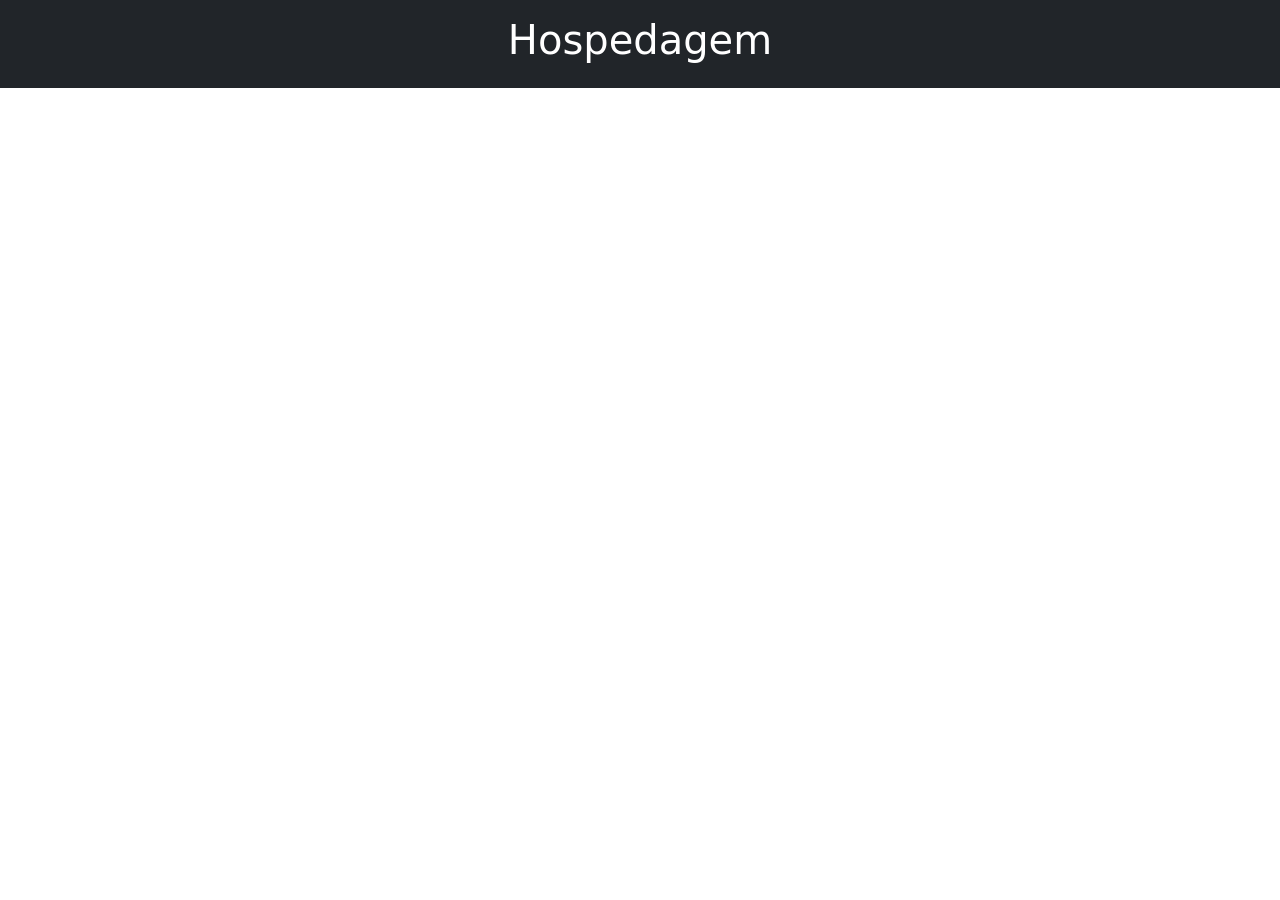
==== index.html @ b28af286 "first commit" ====
<!DOCTYPE html>
<html lang="pt-br">
<head>
    <meta charset="UTF-8">
    <meta name="viewport" content="width=device-width, initial-scale=1.0">
    <title>Document</title>
    <link href="https://cdn.jsdelivr.net/npm/bootstrap@5.3.8/dist/css/bootstrap.min.css" rel="stylesheet" integrity="sha384-sRIl4kxILFvY47J16cr9ZwB07vP4J8+LH7qKQnuqkuIAvNWLzeN8tE5YBujZqJLB" crossorigin="anonymous">
</head>
<body>
    <header class="bg-dark text-white p-3 text-center">
        <h1>Hospedagem</h1>
    </header>
    
</body>
</html>
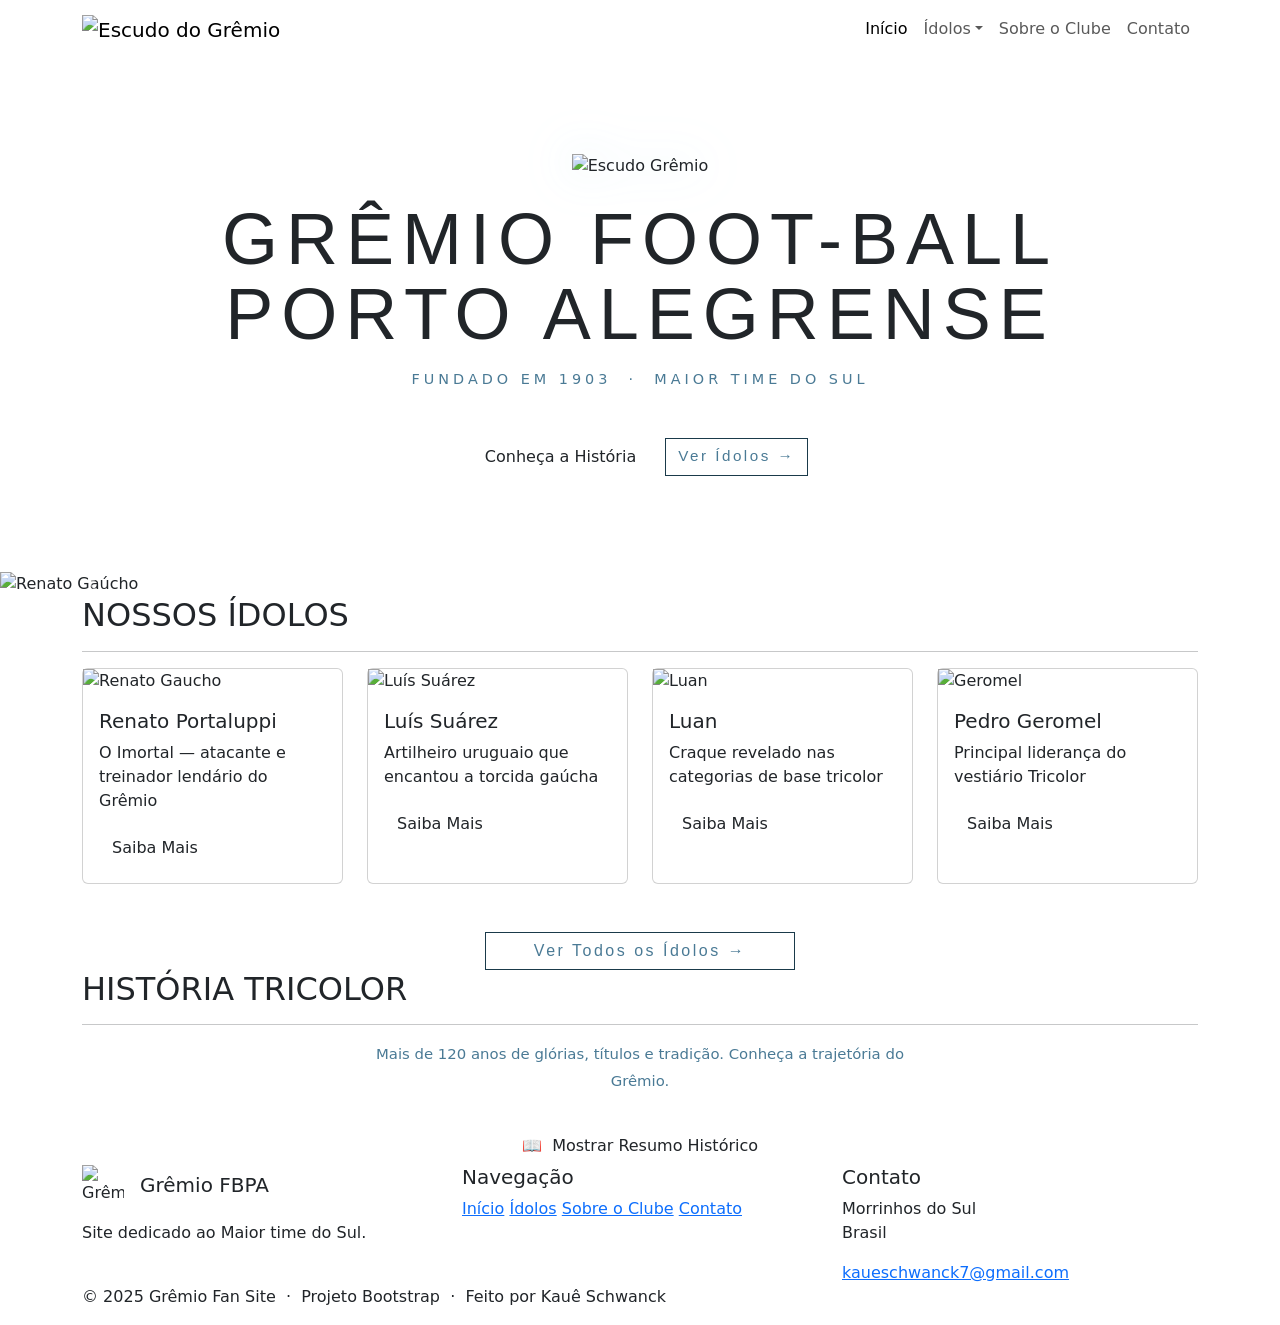
==== commit bad3d842: "o que mudou" ====
--- a/index.html
+++ b/index.html
@@ -1,15 +1,284 @@
-<!DOCTYPE html>
+<!doctype html>
 <html lang="pt-br">
-<head>
-    <meta charset="UTF-8">
-    <meta name="viewport" content="width=device-width, initial-scale=1.0">
-    <title>Document</title>
-    <link href="https://cdn.jsdelivr.net/npm/bootstrap@5.3.8/dist/css/bootstrap.min.css" rel="stylesheet" integrity="sha384-sRIl4kxILFvY47J16cr9ZwB07vP4J8+LH7qKQnuqkuIAvNWLzeN8tE5YBujZqJLB" crossorigin="anonymous">
-</head>
-<body>
-    <header class="bg-dark text-white p-3 text-center">
-        <h1>Hospedagem</h1>
+  <head>
+    <meta charset="UTF-8" />
+    <meta name="viewport" content="width=device-width, initial-scale=1.0" />
+    <title>Grêmio FBPA – Imortal Tricolor</title>
+    <link href="https://cdn.jsdelivr.net/npm/bootstrap@5.3.8/dist/css/bootstrap.min.css" rel="stylesheet" />
+    <link rel="stylesheet" href="css/style.css" />
+  </head>
+  <body>
+
+    <!-- ===== NAVBAR ===== -->
+    <header>
+      <nav class="navbar navbar-expand-md">
+        <div class="container">
+          <a class="navbar-brand" href="index.html">
+            <img src="https://upload.wikimedia.org/wikipedia/commons/0/08/Gremio_logo.svg" alt="Escudo do Grêmio" width="52" height="52" />
+          </a>
+          <button class="navbar-toggler" type="button" data-bs-toggle="collapse" data-bs-target="#navbarMain"
+            aria-controls="navbarMain" aria-expanded="false" aria-label="Abrir menu">
+            <span class="navbar-toggler-icon"></span>
+          </button>
+
+          <div class="collapse navbar-collapse" id="navbarMain">
+            <ul class="navbar-nav ms-auto mb-2 mb-md-0">
+              <li class="nav-item">
+                <a class="nav-link active" aria-current="page" href="index.html">Início</a>
+              </li>
+              <li class="nav-item dropdown">
+                <a class="nav-link dropdown-toggle" href="#" role="button" data-bs-toggle="dropdown" aria-expanded="false">Ídolos</a>
+                <ul class="dropdown-menu">
+                  <li><a class="dropdown-item" href="idolos.html#renato">Renato Portaluppi</a></li>
+                  <li><a class="dropdown-item" href="idolos.html#suarez">Luís Suárez</a></li>
+                  <li><a class="dropdown-item" href="idolos.html#luan">Luan</a></li>
+                  <li><hr class="dropdown-divider" style="border-color:rgba(135,206,235,0.15);" /></li>
+                  <li><a class="dropdown-item" href="idolos.html">Ver Todos</a></li>
+                </ul>
+              </li>
+              <li class="nav-item">
+                <a class="nav-link" href="sobre.html">Sobre o Clube</a>
+              </li>
+              <li class="nav-item">
+                <a class="nav-link" href="contato.html">Contato</a>
+              </li>
+            </ul>
+          </div>
+        </div>
+      </nav>
     </header>
-    
-</body>
+
+    <main>
+
+      <!-- ===== HERO ===== -->
+      <section class="hero-section py-5" aria-label="Apresentação do Grêmio">
+        <div class="container text-center py-5 fade-in-up">
+          <img src="https://upload.wikimedia.org/wikipedia/commons/0/08/Gremio_logo.svg"
+            alt="Escudo Grêmio" width="90" class="mb-4"
+            style="filter:drop-shadow(0 0 24px rgba(135,206,235,0.35));" />
+          <h1 class="glow-text" style="font-family:'Bebas Neue',sans-serif; font-size:clamp(2.5rem,7vw,4.5rem); letter-spacing:8px; line-height:1.05;">
+            GRÊMIO FOOT-BALL<br><span style="color:var(--gremio-accent);">PORTO ALEGRENSE</span>
+          </h1>
+          <p class="mt-3" style="color:#4a7a95; font-size:0.9rem; letter-spacing:4px; text-transform:uppercase;">
+            Fundado em 1903 &nbsp;·&nbsp; Maior time do Sul
+          </p>
+          <div class="mt-5 d-flex justify-content-center gap-3 flex-wrap">
+            <a href="sobre.html" class="btn-gremio btn">Conheça a História</a>
+            <a href="idolos.html" class="btn btn-outline-secondary rounded-0"
+              style="font-family:'Bebas Neue',sans-serif; letter-spacing:2.5px; color:#4a7a95; border-color:#1a3a4a; font-size:0.95rem;">
+              Ver Ídolos →
+            </a>
+          </div>
+        </div>
+      </section>
+
+      <!-- ===== CAROUSEL ===== -->
+      <section class="carousel-section" aria-label="Destaques em imagens">
+        <div id="carouselGremio" class="carousel slide" data-bs-ride="carousel">
+          <div class="carousel-indicators">
+            <button type="button" data-bs-target="#carouselGremio" data-bs-slide-to="0" class="active" aria-current="true" aria-label="Slide 1"></button>
+            <button type="button" data-bs-target="#carouselGremio" data-bs-slide-to="1" aria-label="Slide 2"></button>
+            <button type="button" data-bs-target="#carouselGremio" data-bs-slide-to="2" aria-label="Slide 3"></button>
+          </div>
+          <div class="carousel-inner">
+            <div class="carousel-item active">
+              <img src="https://s2-ge.glbimg.com/UCFkW5ErqxOwWjuxx1XmOgdF6UY=/0x0:1024x682/984x0/smart/filters:strip_icc()/s.glbimg.com/es/ge/f/original/2017/11/30/38705056882_e599ce49e2_b.jpg"
+                class="d-block w-100" alt="Renato Gaúcho" />
+              <div class="carousel-caption d-none d-md-block">
+                <h2 style="font-family:'Bebas Neue',sans-serif; letter-spacing:4px; font-size:1.8rem;">Renato Gaúcho</h2>
+                <p style="font-size:0.85rem; color:#acd4e8;">Ídolo como jogador e treinador</p>
+              </div>
+            </div>
+            <div class="carousel-item">
+              <img src="https://jpimg.com.br/uploads/2026/04/55232621565_b599f26aa3_c-674x450.jpg"
+                class="d-block w-100" alt="Grêmio x Palestino" />
+              <div class="carousel-caption d-none d-md-block">
+                <h2 style="font-family:'Bebas Neue',sans-serif; letter-spacing:4px; font-size:1.8rem;">Grêmio 2 × 0 Palestino</h2>
+                <p style="font-size:0.85rem; color:#acd4e8;">Vitória tricolor na Libertadores</p>
+              </div>
+            </div>
+            <div class="carousel-item">
+              <img src="https://portaldogremista.com.br/wp-content/uploads/2025/04/portaldogremista.com.br-tecnico-pedido-pela-torcida-do-gremio-tem-acordo-para-voltar-ao-futebol-brasileiro-torcedores-gremio.jpg"
+                class="d-block w-100" alt="Torcida do Grêmio" />
+              <div class="carousel-caption d-none d-md-block">
+                <h2 style="font-family:'Bebas Neue',sans-serif; letter-spacing:4px; font-size:1.8rem;">A Torcida Tricolor</h2>
+                <p style="font-size:0.85rem; color:#acd4e8;">Paixão que transcende gerações</p>
+              </div>
+            </div>
+          </div>
+          <button class="carousel-control-prev" type="button" data-bs-target="#carouselGremio" data-bs-slide="prev">
+            <span class="carousel-control-prev-icon" aria-hidden="true"></span>
+            <span class="visually-hidden">Anterior</span>
+          </button>
+          <button class="carousel-control-next" type="button" data-bs-target="#carouselGremio" data-bs-slide="next">
+            <span class="carousel-control-next-icon" aria-hidden="true"></span>
+            <span class="visually-hidden">Próximo</span>
+          </button>
+        </div>
+      </section>
+
+      <!-- ===== ÍDOLOS ===== -->
+      <section class="idolos-section" aria-label="Ídolos do Grêmio">
+        <div class="container">
+          <h2 class="section-title">NOSSOS <span>ÍDOLOS</span></h2>
+          <hr class="section-divider" />
+
+          <div class="row g-4 justify-content-center">
+            <article class="col-sm-6 col-md-4 col-lg-3 fade-in-up">
+              <div class="idol-card card h-100">
+                <img src="https://encrypted-tbn0.gstatic.com/images?q=tbn:ANd9GcQv94yGXKU8du4SWwHRFLwHZAqTZDqwR0BO6A&s" alt="Renato Gaucho" />
+                <div class="card-body">
+                  <h5 class="card-title">Renato Portaluppi</h5>
+                  <p class="card-text">O Imortal — atacante e treinador lendário do Grêmio</p>
+                  <button class="btn-gremio btn" data-bs-toggle="modal" data-bs-target="#modalRenato">Saiba Mais</button>
+                </div>
+              </div>
+            </article>
+
+            <article class="col-sm-6 col-md-4 col-lg-3 fade-in-up">
+              <div class="idol-card card h-100">
+                <img src="https://admin.cnnbrasil.com.br/wp-content/uploads/sites/12/2023/12/gremio-suarez-gol-vasco-e1701645026299.jpg?w=1200&h=1200&crop=1" alt="Luís Suárez" />
+                <div class="card-body">
+                  <h5 class="card-title">Luís Suárez</h5>
+                  <p class="card-text">Artilheiro uruguaio que encantou a torcida gaúcha</p>
+                  <a href="idolos.html#suarez" class="btn-gremio btn">Saiba Mais</a>
+                </div>
+              </div>
+            </article>
+
+            <article class="col-sm-6 col-md-4 col-lg-3 fade-in-up">
+              <div class="idol-card card h-100">
+                <img src="https://tntsports.cl/__export/1704122570821/sites/esporteinterativo/img/2024/01/01/luan_grxmio.jpg_1225696967.jpg" alt="Luan" />
+                <div class="card-body">
+                  <h5 class="card-title">Luan</h5>
+                  <p class="card-text">Craque revelado nas categorias de base tricolor</p>
+                  <a href="idolos.html#luan" class="btn-gremio btn">Saiba Mais</a>
+                </div>
+              </div>
+            </article>
+
+            <article class="col-sm-6 col-md-4 col-lg-3 fade-in-up">
+              <div class="idol-card card h-100">
+                <img src="https://admin.cnnbrasil.com.br/wp-content/uploads/sites/12/2024/10/geromel_gremio-e1727796185416.jpg?w=1200&h=1200&crop=1" alt="Geromel" />
+                <div class="card-body">
+                  <h5 class="card-title">Pedro Geromel</h5>
+                  <p class="card-text">Principal liderança do vestiário Tricolor</p>
+                  <a href="idolos.html" class="btn-gremio btn">Saiba Mais</a>
+                </div>
+              </div>
+            </article>
+          </div>
+
+          <div class="text-center mt-5">
+            <a href="idolos.html" class="btn btn-outline-secondary rounded-0 px-5"
+              style="font-family:'Bebas Neue',sans-serif; letter-spacing:2.5px; font-size:1rem; color:#4a7a95; border-color:#1a3a4a;">
+              Ver Todos os Ídolos →
+            </a>
+          </div>
+        </div>
+      </section>
+
+      <!-- ===== HISTÓRIA COLLAPSE ===== -->
+      <section class="historia-section" aria-label="História do Grêmio">
+        <div class="container">
+          <h2 class="section-title">HISTÓRIA <span>TRICOLOR</span></h2>
+          <hr class="section-divider" />
+          <div class="text-center">
+            <p style="max-width:580px; margin:0 auto 2rem; color:#4a7a95; font-size:0.93rem; line-height:1.8;">
+              Mais de 120 anos de glórias, títulos e tradição. Conheça a trajetória do Grêmio.
+            </p>
+            <button class="btn-collapse btn" data-bs-toggle="collapse" href="#collapseHistoria"
+              role="button" aria-expanded="false" aria-controls="collapseHistoria">
+              📖 &nbsp;Mostrar Resumo Histórico
+            </button>
+            <div class="collapse mt-4" id="collapseHistoria">
+              <div class="historia-card text-start" style="max-width:720px; margin:0 auto;">
+                <p>
+                  O <strong style="color:var(--gremio-accent);">Grêmio Foot-Ball Porto Alegrense</strong> foi fundado em
+                  <strong>15 de setembro de 1903</strong> por imigrantes alemães em Porto Alegre, Rio Grande do Sul.
+                </p>
+                <br>
+                <p>
+                  O tricolor gaúcho venceu a <strong style="color:var(--gremio-accent);">Copa Libertadores da América</strong>
+                  em 1983, 1995 e 2017, além de ter sido campeão do <strong>Mundial Interclubes</strong> em 1983.
+                  No cenário nacional, somam-se dois títulos do <strong>Campeonato Brasileiro</strong> e mais de 37
+                  do <strong>Campeonato Gaúcho</strong>.
+                </p>
+                <br>
+                <p>
+                  Reconhecido pela base formadora de talentos, o clube revelou Ronaldinho Gaúcho e tantos outros.
+                  Hoje o Grêmio joga na moderna <strong style="color:var(--gremio-accent);">Arena do Grêmio</strong>, inaugurada em 2012.
+                </p>
+              </div>
+            </div>
+          </div>
+        </div>
+      </section>
+
+    </main>
+
+    <!-- ===== MODAL RENATO ===== -->
+    <div class="modal fade" id="modalRenato" tabindex="-1" aria-labelledby="modalRenatoLabel" aria-hidden="true">
+      <div class="modal-dialog modal-dialog-centered modal-lg">
+        <div class="modal-content">
+          <div class="modal-header">
+            <h2 class="modal-title" id="modalRenatoLabel">Renato Portaluppi</h2>
+            <button type="button" class="btn-close" data-bs-dismiss="modal" aria-label="Fechar"></button>
+          </div>
+          <div class="modal-body p-4">
+            <div class="d-flex gap-4 flex-wrap">
+              <img src="https://encrypted-tbn0.gstatic.com/images?q=tbn:ANd9GcQv94yGXKU8du4SWwHRFLwHZAqTZDqwR0BO6A&s"
+                alt="Renato Gaucho" style="width:150px; height:180px; object-fit:cover; flex-shrink:0; border:1px solid var(--border-subtle);" />
+              <div style="flex:1; min-width:200px;">
+                <span class="position-badge">Atacante / Treinador</span>
+                <p style="color:#7a9fbb; line-height:1.9; font-size:0.92rem;">
+                  <strong style="color:var(--gremio-accent);">Renato Gaúcho</strong> é o maior ídolo da história do Grêmio.
+                  Como jogador, foi peça fundamental nos títulos dos anos 80 e 90. Como treinador, conduziu o clube à gloriosa
+                  conquista da <strong style="color:var(--gremio-accent);">Copa Libertadores de 2017</strong>.
+                </p>
+                <p class="mt-2" style="color:#3a6a80; font-size:0.85rem; letter-spacing:1px;">Nascido em 1962, Porto Alegre – RS</p>
+              </div>
+            </div>
+          </div>
+          <div class="modal-footer">
+            <a href="idolos.html#renato" class="btn-gremio btn">Ver Página Completa</a>
+            <button type="button" class="btn btn-outline-secondary rounded-0"
+              style="color:#4a7a95; border-color:#1a3a4a;" data-bs-dismiss="modal">Fechar</button>
+          </div>
+        </div>
+      </div>
+    </div>
+
+    <!-- ===== FOOTER ===== -->
+    <footer>
+      <div class="container">
+        <div class="row g-4">
+          <div class="col-md-4">
+            <div class="d-flex align-items-center gap-3 mb-3">
+              <img src="https://upload.wikimedia.org/wikipedia/commons/0/08/Gremio_logo.svg" alt="Grêmio" width="42" />
+              <h5 class="mb-0">Grêmio FBPA</h5>
+            </div>
+            <p>Site dedicado ao Maior time do Sul.</p>
+          </div>
+          <div class="col-md-4">
+            <h5>Navegação</h5>
+            <a href="index.html">Início</a>
+            <a href="idolos.html">Ídolos</a>
+            <a href="sobre.html">Sobre o Clube</a>
+            <a href="contato.html">Contato</a>
+          </div>
+          <div class="col-md-4">
+            <h5>Contato</h5>
+            <p>Morrinhos do Sul<br>Brasil</p>
+            <a href="mailto:kaueschwanck7@gmail.com">kaueschwanck7@gmail.com</a>
+          </div>
+        </div>
+        <div class="footer-bottom">
+          <p>© 2025 Grêmio Fan Site &nbsp;·&nbsp; Projeto Bootstrap &nbsp;·&nbsp; Feito por Kauê Schwanck</p>
+        </div>
+      </div>
+    </footer>
+
+    <script src="https://cdn.jsdelivr.net/npm/bootstrap@5.3.8/dist/js/bootstrap.bundle.min.js"></script>
+  </body>
 </html>
